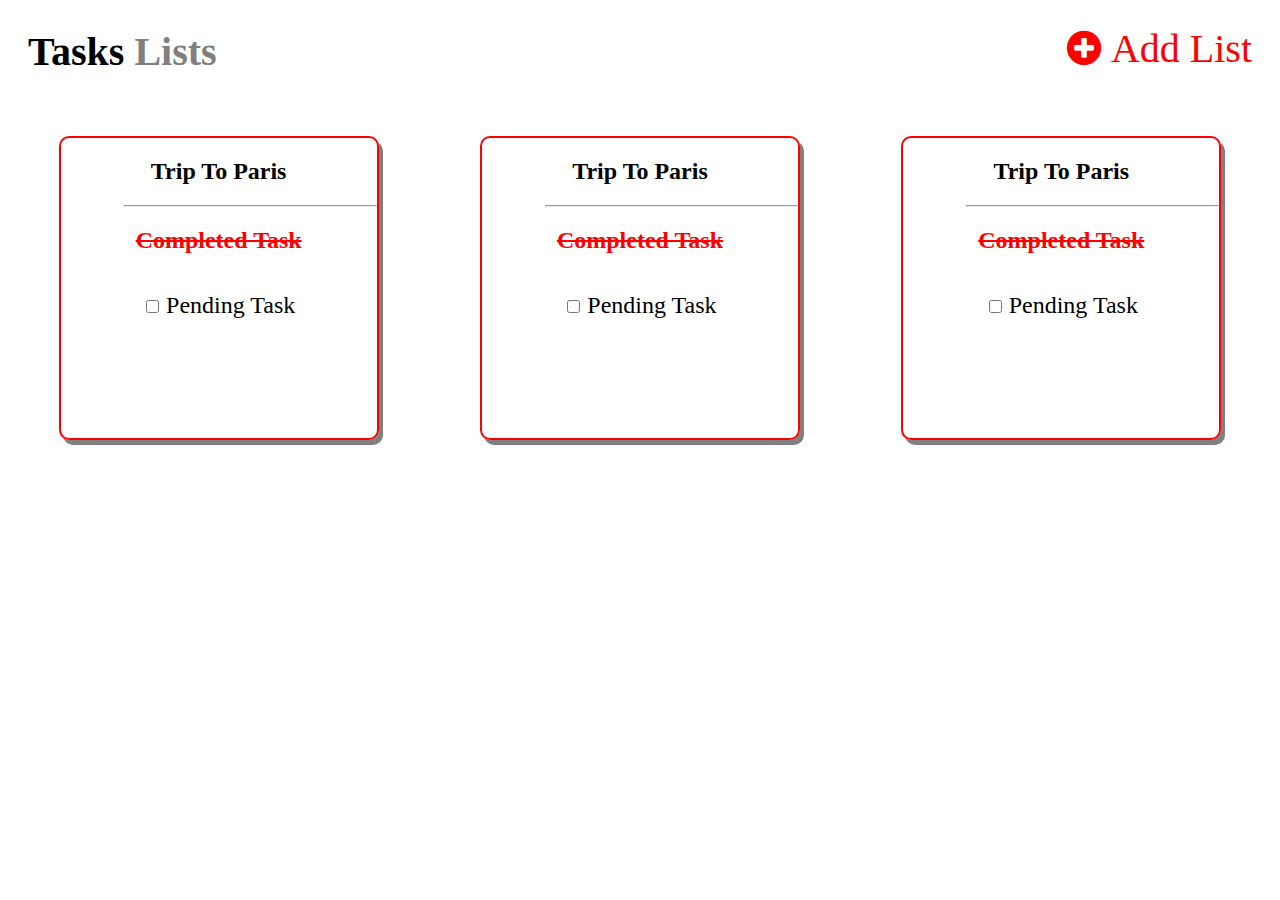
==== Page2.html @ 8b80b64f "meri files" ====
<!DOCTYPE html>
<html lang="en">
<head>
    <meta charset="UTF-8">
    <meta name="viewport" content="width=device-width, initial-scale=1.0">
    <title>Document</title>
    <link rel="stylesheet" href="Page2.css">
    <link rel="stylesheet" href="https://cdnjs.cloudflare.com/ajax/libs/font-awesome/4.7.0/css/font-awesome.min.css">
</head>
<body>
    <div class="container">
     <div class="child">
         <div class="header">
            <div class="button " >             
               <span style="font-size: 40px;font-weight: 600;">Tasks </span><span style="font-weight: 600;color: gray;font-size: 40px;"> Lists </span>
            </div>
            <div class="button ">             
                <i class="fa fa-plus-circle fa-2x" style="color: red; font-size: 40px;" aria-hidden="true"> Add List</i>
            </div>
         </div>
         <div class="content">
             <div class="card">
                    <h2>Trip To Paris</h2>
                    <hr style="margin-left: 20%;">
                    
                    <h2 style="color: red;text-decoration: line-through;">Completed Task</h2>
                    <br>
                    <input type="checkbox" name="" id=""> <span style="font-size: x-large;">Pending Task</span>
             </div>
             <div class="card">
                <h2>Trip To Paris</h2>
                <hr style="margin-left: 20%;">
                
                <h2 style="color: red;text-decoration: line-through;">Completed Task</h2>
                <br>
                <input type="checkbox" name="" id=""> <span style="font-size: x-large;">Pending Task</span>
         </div>
         <div class="card">
            <h2>Trip To Paris</h2>
            <hr style="margin-left: 20%;">
            
            <h2 style="color: red;text-decoration: line-through;">Completed Task</h2>
            <br>
            <input type="checkbox" name="" id=""> <span style="font-size: x-large;">Pending Task</span>
     </div>
    
         </div>
     </div>  
    </div>

</body>
</html>
---- Page2.css ----
.button{
    margin-left: 20px;
    margin-right: 20px;
    margin-top: 20px;
}
.card{
    width: 25%;
    margin: auto;
    height: 300px;
    text-align: center;
    border: 2px solid red;
    border-radius: 10px;
    box-shadow: 4px 5px gray;
}
.container{
    height: 500px;
    width: 100%;
  margin-top: 20px auto;
}
.content{
    align-content: center;
    display: flex;
    height: 360px;
}
.child{
width: 100%;    
height: 450px;
display: block;
}
.header{
    width: 100%;
    height: 100px;
    text-align: center;
    display: flex;
justify-content: space-between;
}
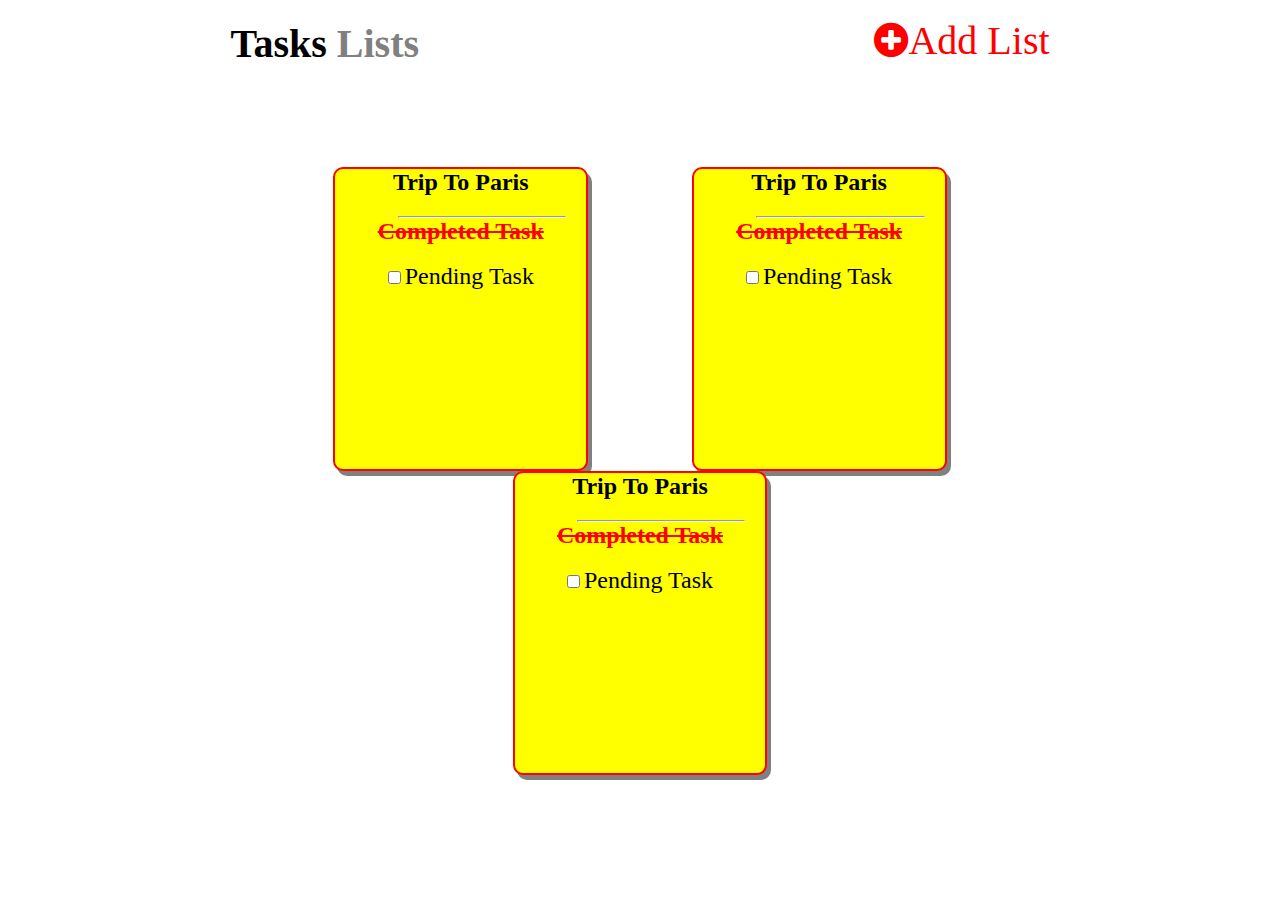
==== commit 175d0cd7: "new commit" ====
--- a/Page2.html
+++ b/Page2.html
@@ -1,52 +1,68 @@
 <!DOCTYPE html>
 <html lang="en">
+
 <head>
     <meta charset="UTF-8">
     <meta name="viewport" content="width=device-width, initial-scale=1.0">
     <title>Document</title>
     <link rel="stylesheet" href="Page2.css">
+
     <link rel="stylesheet" href="https://cdnjs.cloudflare.com/ajax/libs/font-awesome/4.7.0/css/font-awesome.min.css">
 </head>
+
 <body>
     <div class="container">
-     <div class="child">
-         <div class="header">
-            <div class="button " >             
-               <span style="font-size: 40px;font-weight: 600;">Tasks </span><span style="font-weight: 600;color: gray;font-size: 40px;"> Lists </span>
+        <div class="child">
+            <div class="header">
+                <div class="button">
+                    <span style="font-size: 40px;font-weight: 600;">Tasks </span><span
+                        style="font-weight: 600;color: gray;font-size: 40px;"> Lists </span>
+                </div>
+
+                <div class="button  ">
+                    <i class="fa fa-plus-circle fa-2x" style="color: red; font-size: 40px;" aria-hidden="true"><span class="span-1">Add
+                        List</span> </i>
+                </div>
             </div>
-            <div class="button ">             
-                <i class="fa fa-plus-circle fa-2x" style="color: red; font-size: 40px;" aria-hidden="true"> Add List</i>
-            </div>
-         </div>
-         <div class="content">
-             <div class="card">
+            <div class="content">
+
+               
+                <div class="card">
                     <h2>Trip To Paris</h2>
+                    <div class="hidden">
                     <hr style="margin-left: 20%;">
-                    
+
                     <h2 style="color: red;text-decoration: line-through;">Completed Task</h2>
                     <br>
                     <input type="checkbox" name="" id=""> <span style="font-size: x-large;">Pending Task</span>
-             </div>
-             <div class="card">
+                </div>
+            </div>
+            
+            <div class="card">
                 <h2>Trip To Paris</h2>
+                <div class="hidden">
                 <hr style="margin-left: 20%;">
-                
+
                 <h2 style="color: red;text-decoration: line-through;">Completed Task</h2>
                 <br>
                 <input type="checkbox" name="" id=""> <span style="font-size: x-large;">Pending Task</span>
-         </div>
-         <div class="card">
+            </div>
+        </div>
+        
+        <div class="card">
             <h2>Trip To Paris</h2>
+            <div class="hidden">
             <hr style="margin-left: 20%;">
-            
+
             <h2 style="color: red;text-decoration: line-through;">Completed Task</h2>
             <br>
             <input type="checkbox" name="" id=""> <span style="font-size: x-large;">Pending Task</span>
-     </div>
-    
-         </div>
-     </div>  
+        </div>
     </div>
+            </div>
+        </div>
+    </div>
+    <script src="scriptpg2.js"></script>
+</body>
 
-</body>
 </html>--- a/Page2.css
+++ b/Page2.css
@@ -1,37 +1,78 @@
-
+*{
+    margin: 0px;
+    padding: 0px;
+}
 .button{
-    margin-left: 20px;
-    margin-right: 20px;
+   
     margin-top: 20px;
 }
+    
+    .hidden{
+        margin:auto;
+        padding: 20px;
+    }
 .card{
-    width: 25%;
+
+    width: 35%;
     margin: auto;
     height: 300px;
     text-align: center;
     border: 2px solid red;
     border-radius: 10px;
     box-shadow: 4px 5px gray;
+    background-color: yellow;
 }
 .container{
-    height: 500px;
-    width: 100%;
-  margin-top: 20px auto;
+   margin: auto;
+    width: 80%;
 }
 .content{
     align-content: center;
     display: flex;
-    height: 360px;
+    justify-content: space-around;
+    flex-wrap: wrap;
+   
+    width:70%;
+margin: auto;    
+
+
 }
+
 .child{
 width: 100%;    
-height: 450px;
+
 display: block;
+margin: auto;
 }
 .header{
-    width: 100%;
-    height: 100px;
+    width: 80%;
+    margin:auto;
+
     text-align: center;
     display: flex;
+    margin-bottom: 100px;
 justify-content: space-between;
 }
+@media(min-width:320px ) and (max-width:500px){
+    .content{
+    display: flex;
+      flex-direction: column;
+      align-content: center;
+      justify-content: space-around;
+      flex-wrap: nowrap;
+      
+}
+.card{
+margin-top: 15px;
+width: 200px;
+height: 60px;
+
+}
+.hidden{
+    display: none;
+    
+}
+.span-1{
+    display: none;
+}
+}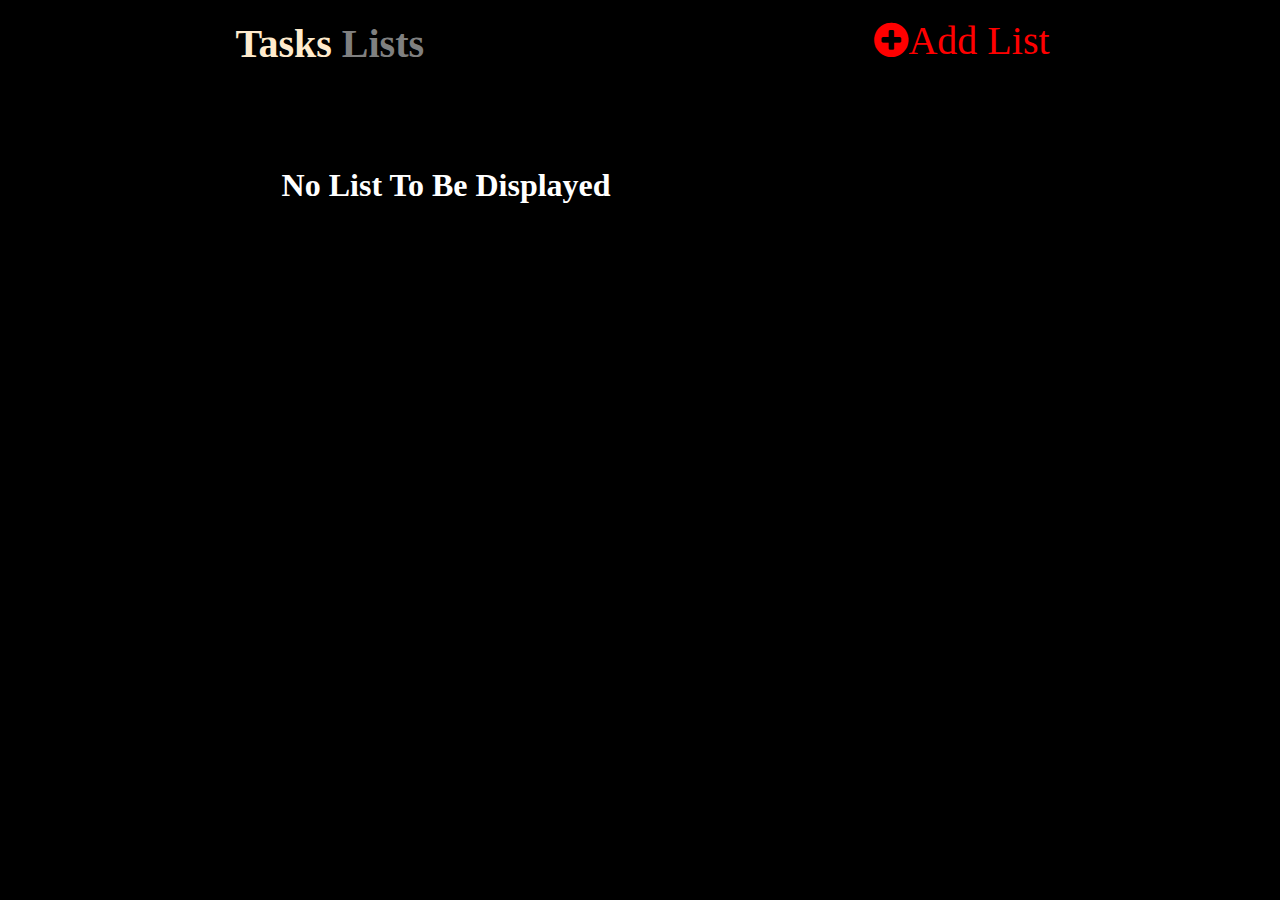
==== commit 04e554a0: "new" ====
--- a/Page2.html
+++ b/Page2.html
@@ -15,54 +15,42 @@
         <div class="child">
             <div class="header">
                 <div class="button">
-                    <span style="font-size: 40px;font-weight: 600;">Tasks </span><span
-                        style="font-weight: 600;color: gray;font-size: 40px;"> Lists </span>
+                    <span style="font-size: 40px;font-weight: 600;color: blanchedalmond;">Tasks </span><span style="font-weight: 600;color: gray;font-size: 40px;"> Lists </span>
                 </div>
-
-                <div class="button  ">
-                    <i class="fa fa-plus-circle fa-2x" style="color: red; font-size: 40px;" aria-hidden="true"><span class="span-1">Add
-                        List</span> </i>
+                <div class="button">
+                    <i class="fa fa-plus-circle fa-2x" style="color: red; font-size: 40px;" aria-hidden="true"><span
+                            class="span-1">Add
+                            List</span > </i>
                 </div>
             </div>
-            <div class="content">
-
-               
-                <div class="card">
+            <div class="content" id="cont">
+                <!-- <div class="card">
                     <h2>Trip To Paris</h2>
                     <div class="hidden">
-                    <hr style="margin-left: 20%;">
+                        <hr style="margin-left: 20%;">
 
-                    <h2 style="color: red;text-decoration: line-through;">Completed Task</h2>
-                    <br>
-                    <input type="checkbox" name="" id=""> <span style="font-size: x-large;">Pending Task</span>
+                        <h2 style="color: red;text-decoration: line-through;">Completed Task</h2>
+                        <br>
+                        <input type="checkbox" name="" id=""> <span style="font-size: x-large;">Pending Task</span>
+                    </div>
+                </div> -->
+            </div>
+        </div>
+        <div class="outer">
+
+            <div class="inner">
+                <span class="close" onClick="off()">&times;</span>
+                <h2 style="color: red; "> Add New List</h2>
+                <br>
+                <input type="text" class="text">
+                <div class="button">
+                    <button style="width: 80px; background-color: salmon; border-radius: 10px;height: 30px;" onclick="additem()">Add</button>
                 </div>
             </div>
-            
-            <div class="card">
-                <h2>Trip To Paris</h2>
-                <div class="hidden">
-                <hr style="margin-left: 20%;">
 
-                <h2 style="color: red;text-decoration: line-through;">Completed Task</h2>
-                <br>
-                <input type="checkbox" name="" id=""> <span style="font-size: x-large;">Pending Task</span>
-            </div>
         </div>
-        
-        <div class="card">
-            <h2>Trip To Paris</h2>
-            <div class="hidden">
-            <hr style="margin-left: 20%;">
 
-            <h2 style="color: red;text-decoration: line-through;">Completed Task</h2>
-            <br>
-            <input type="checkbox" name="" id=""> <span style="font-size: x-large;">Pending Task</span>
-        </div>
-    </div>
-            </div>
-        </div>
-    </div>
-    <script src="scriptpg2.js"></script>
+        <script src="scriptpg2.js"></script>
 </body>
 
 </html>--- a/Page2.css
+++ b/Page2.css
@@ -1,78 +1,112 @@
-*{
+* {
     margin: 0px;
     padding: 0px;
 }
-.button{
-   
+
+body {
+    background-color: #000;
+}
+
+.button {
     margin-top: 20px;
+    margin-left: 5px;
 }
-    
-    .hidden{
-        margin:auto;
-        padding: 20px;
-    }
-.card{
 
-    width: 35%;
+.text {
+    width: 30%;
     margin: auto;
-    height: 300px;
+}
+
+.hidden {
+    margin-top: 25px;
+}
+
+.outer {
+    display: flex;
+    justify-content: center;
+}
+
+.close {
+    cursor: pointer;
+    position: absolute;
+    top: 10px;
+    font-size: 30px;
+    right: 0%;
+    padding: 12px 16px;
+    transform: translate(0%, -50%);
+}
+
+.inner {
+    border: 3px solid tomato;
+    width: 50%;
+    border-radius: 10px;
+    box-shadow: 2px 2px grey;
+    margin: auto;
+    position: absolute;
+    top: 30%;
+    background-color: white;
+    text-align: center;
+    display: none;
+    padding: 14px;
+}
+
+.card {
+    width: 150px;
+    padding-top: 5px;
+    margin-top: 10px;
+    height: 250px;
     text-align: center;
     border: 2px solid red;
     border-radius: 10px;
-    box-shadow: 4px 5px gray;
+    box-shadow: 4px 5px white;
     background-color: yellow;
 }
-.container{
-   margin: auto;
+
+.container {
+    margin: auto;
     width: 80%;
 }
-.content{
-    align-content: center;
+
+.content {
     display: flex;
-    justify-content: space-around;
+    justify-content: space-between;
     flex-wrap: wrap;
-   
-    width:70%;
-margin: auto;    
-
-
+    width: 70%;
+    margin: auto;
 }
 
-.child{
-width: 100%;    
+.child {
+    width: 100%;
+    display: block;
+    margin: auto;
+}
 
-display: block;
-margin: auto;
-}
-.header{
+.header {
     width: 80%;
-    margin:auto;
-
+    margin: auto;
     text-align: center;
     display: flex;
     margin-bottom: 100px;
-justify-content: space-between;
+    justify-content: space-between;
 }
-@media(min-width:320px ) and (max-width:500px){
-    .content{
-    display: flex;
-      flex-direction: column;
-      align-content: center;
-      justify-content: space-around;
-      flex-wrap: nowrap;
-      
-}
-.card{
-margin-top: 15px;
-width: 200px;
-height: 60px;
 
-}
-.hidden{
-    display: none;
-    
-}
-.span-1{
-    display: none;
-}
+@media(min-width:320px) and (max-width:500px) {
+    .content {
+        display: flex;
+        flex-direction: column;
+        align-content: center;
+        justify-content: space-around;
+        flex-wrap: nowrap;
+    }
+    .card {
+        margin-top: 15px;
+        width: 200px;
+        height: 60px;
+    }
+    .hidden {
+        display: none;
+    }
+    .span-1 {
+        display: none;
+    }
 }